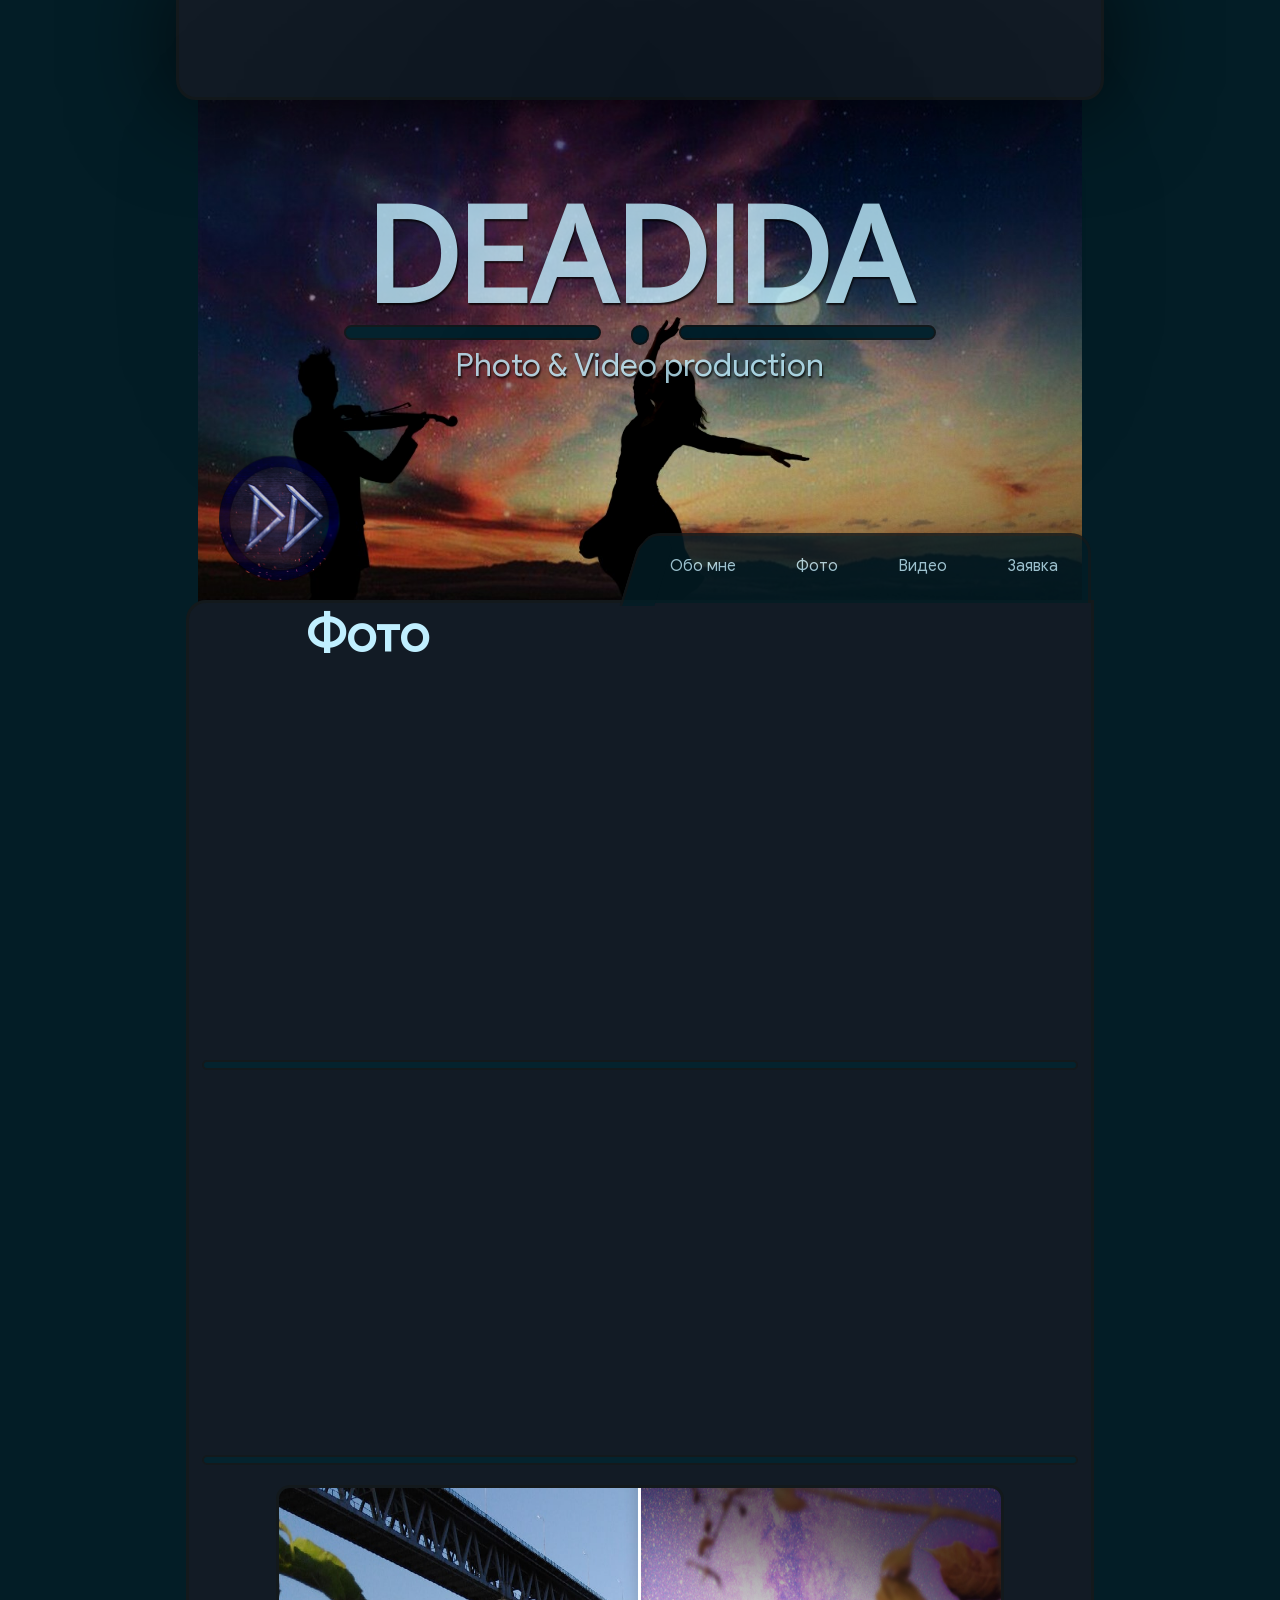
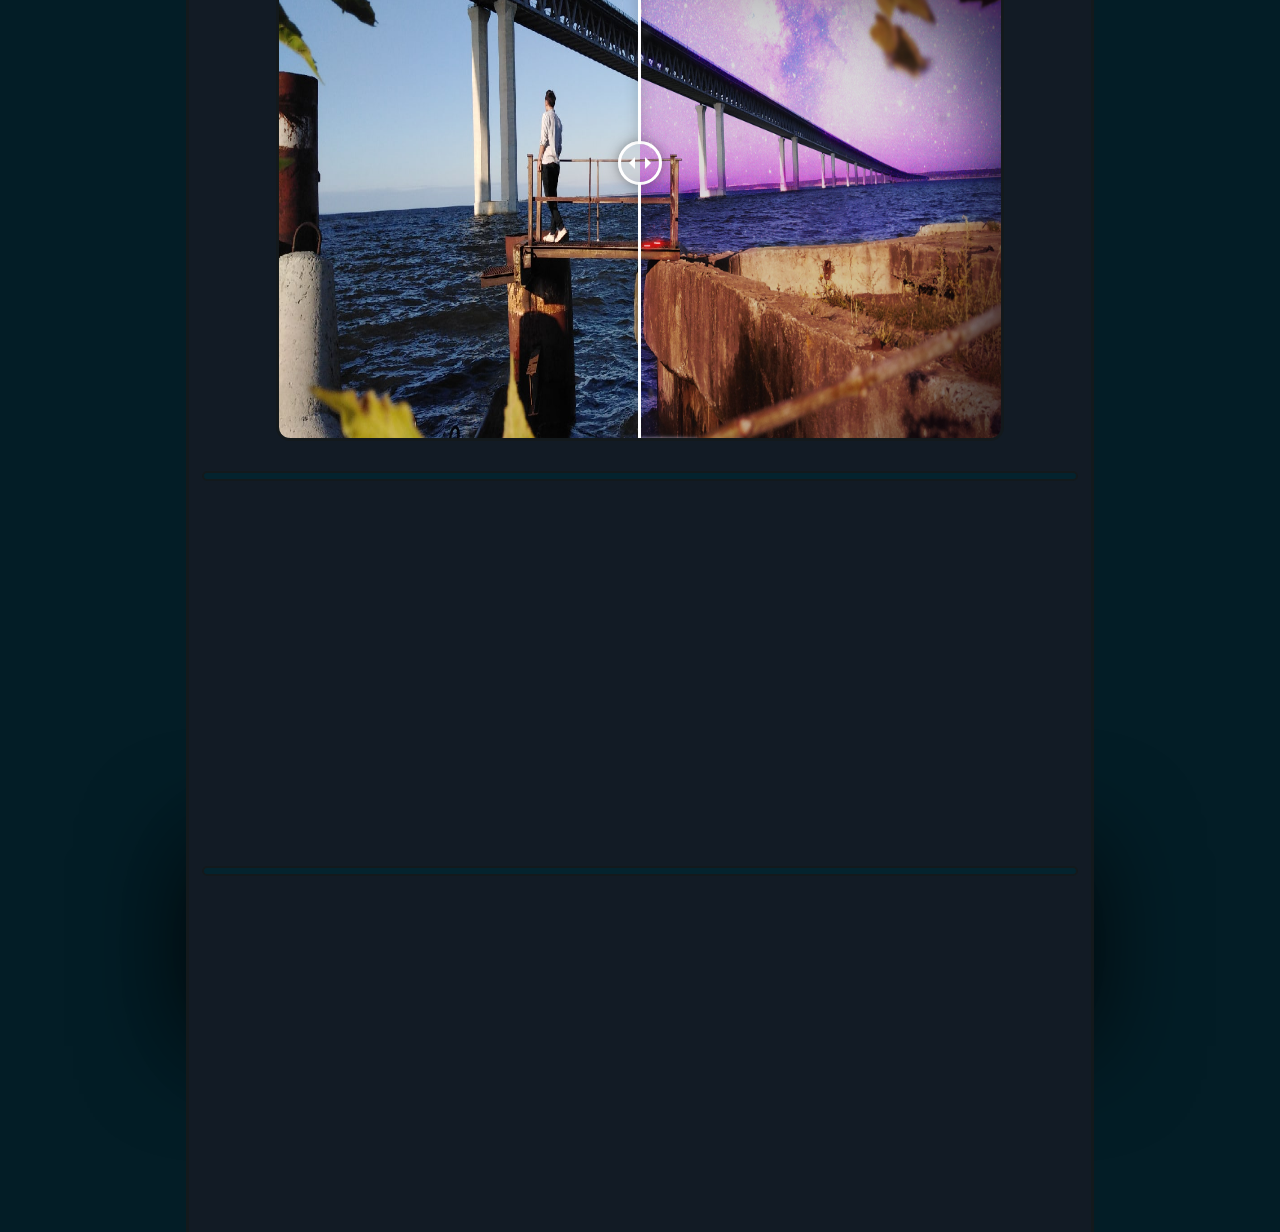
==== photo.html @ 8d17e4a0 "Add files via upload" ====
<html lang="en">
<head>
    <meta charset="UTF-8">

    <meta name="viewport" content="width=device-width, initial-scale=1.0">
    <title>Фото</title>

    <link rel="stylesheet" href="styles/styles2.css" type="text/css">
</head>
<body>
    <header speeds ="20" class="layer head">
        <div speeds ="40" class="layer headh"> </div>
        <h1 speeds ="35" class="layer" ><span class = "shad">DEADIDA<span></h1>
            <div speeds ="45" class="layer conteinerofline">
                <div class="citem1"></div>
                <div class="citem2"></div>
                <div class="citem1"></div>
            </div>
        <div class="layer"><small ><span speeds ="235" class = " shad">  Photo & Video production</span></div></small>
    </header>
    
    <section speeds ="40" class= "layer">
        <div class="layer section">
            <div class="plaash">
            </div>
            <div speeds = "70" class="layer1 logo"><img src="images/logo.png" alt="это был логотип" class = "ImgSize"></div>
            <nav>
                <div class="navitem"><a href="about.html"><span class = "i1">Обо мне</span></a></div>
                <div class="navitem"><a href="photo.html"><span class = "i2">Фото</span></a></div>
                <div class="navitem"><a href="#"><span class = "i3">Видео</span></a></div>
                <div class="navitem"><a href="#"><span class = "i5">Заявка</span></a></div>
            </nav>
        </div>
        <h2 class = "me">Фото</h2>
        <div class = "section2">
            <div class="galleryContainer">
                <div class="gal gal1"></div>
                <div class="gal gal2"></div>

                <div id = "Arrow"class="gal Arrow"></div>
            </div>
            <div class="galleryContainer">
                <div class="gal gal3"></div>
                <div class="gal gal4"></div>
                <div id = "Arrow"class="gal Arrow"></div>
            </div>
            
        </div>
        
        
        <div class = "section2">
            <div class="descriptionContainer">
                <div class=" desc1"><h4>Зомби<br></h4> Рисунок:<br> https://vk.com/bublichek_official<br>
                Обработка:<br><a href="https://vk.com/davidal"> <span>deadida</div></span></a>
                <div class="desc1"><h4>На марс<br></h4> Работа, сделанная мной за пару часов в качестве небольшой практики</div>
                <div class="desc1"><h4>Новая жизнь<br></h4> Вдохновлено баком моего деда, который не чистился неделями, бак тоже</div>
                <div class="desc1"><h4>Арка<br></h4> Работа сделанная в качестве обложки для трека малоизвестного исполнителя, позже была изменена, так и не выйдя в таком виде</div></div>
        </div>
        <div class=" line"></div>
       
            
        <div class = "section2">
            <div class="gallery2 galleryContainer">
                <div class="gal gal5"></div>
                <div class="gal gal6"></div>

                <div id = "Arrow"class="gal Arrow"></div>
            </div>
            <div class="gallery2 galleryContainer">
                <div class="gal gal7"></div>
                <div class="gal gal8"></div>
                <div id = "Arrow"class="gal Arrow"></div>
            </div>
            
        </div>
        <div class = "section2">
            <div class="descriptionContainer">
                <div class="desc2 desc1"><h4>Муранья<br></h4> Помните муранью из "Выжить после"? Это она сейчас. Помолодела<br> <a href="https://vk.com/natasha.krotkova"><span>Модель: Наталья</a></span></div>
                <div class="desc2 desc1"><h4>Две стороны<br></h4> Работа, сделанная для конкурса какой-то непонятной блогерши, я очень хотел косметику</div>
                <div class="desc2 desc1"><h4>Inside<br></h4> После лекции у каждого из нас в голове вода</div>
                <div class="desc2 desc1"><h4>Муранья 2.0<br></h4> Да, мураньи любят фоткаться <br><a href="https://www.instagram.com/rvr.lnv/"> <span>Модель: Наталья </a></div></span></div>
        </div>
        <div class=" line"></div>
        <div id="Box">
            <img src = "images/before.jpg" class="el1">
            <img src = "images/after.jpg" class="el1">
        </div>
        <div class=" line"></div>
        <div class = "section2">
            <div class="gallery3 galleryContainer">
                <div class="gal gal9"></div>
                <div class="gal gal10"></div>

                <div id = "Arrow"class="gal Arrow"></div>
            </div>
            <div class="gallery3 galleryContainer">
                <div class="gal gal11"></div>
                <div class="gal gal12"></div>
                <div id = "Arrow"class="gal Arrow"></div>
            </div>
            
        </div>
        <div class = "section2">
            <div class="descriptionContainer">
                <div class="desc3 desc1"><h4>Logo<br></h4> Мой первый логотип, осмысленно стыренный из WoW</div>
                <div class="desc3 desc1"><h4>Я<br></h4> Это я вам просто напоминаю, какой я красивый</div>
                <div class="desc3 desc1"><h4>Без башни<br></h4> Иногда нужно взять себя в руки</div>
                <div class="desc3 desc1"><h4>DreamWorks<br></h4> Мечты работают, только если работаешь ты</div></div>
        </div>
        <div class=" line"></div>
        <div class = "section2">
            <div class="gallery4 galleryContainer">
                <div class="gal gal13"></div>
                <div class="gal gal14"></div>

                <div id = "Arrow"class="gal Arrow"></div>
            </div>
            <div class="gallery4 galleryContainer">
                <div class="gal gal15"></div>
                <div class="gal gal16"></div>
                <div id = "Arrow"class="gal Arrow"></div>
            </div>
            
        </div>
        <div class = "section2">
            <div class="descriptionContainer">
                <div class="desc4 desc1"><h4>Музыкант<br></h4> Я мечтала стать музыкантом, но стала человеком</div>
                <div class="desc4 desc1"><h4>TL logo<br></h4> Логотип одного бездарного музыканта</div>
                <div class="desc4 desc1"><h4>Devil<br></h4> Обработка пластилиновой фотографии не пластилиновым фотошщопом</div>
                <div class="desc4 desc1"><h4>1st Logo<br></h4>Мой первый логотип, нарисованный за 12 часов в фотошопе. Художники могут всю ночь</div></div>
        </div>
        
    </section></div></div></div>
<div class="pos"></div><div class="prefooter"></div></div>
<div class="pos2 layer" speeds = "10000" ></div>
    <footer class=" layer" speeds = "-10" >
        <div class="SvgCont">
            <a href="https://twitter.com/Deadida322" class="SvgItem1"></a>
            <a href="https://www.youtube.com/channel/UCnaMoszaAuo6QIQ1X-cICiA" div class="SvgItem2"></a>
            <a href="https://vk.com/davidal" div class="SvgItem3"></a>
            <a href="https://www.instagram.com/deadida32/" class="SvgItem4"></a>
        </div>
    </footer></div>
    <script src="js/jquery-1.12.4.min.js"></script>
    <script src="js/jquery.event.move.js" type="text/javascript"></script>
    <script src="js/jquery.twentytwenty.js" type="text/javascript"></script>
    <link rel="stylesheet" href="css/twentytwenty.css" type="text/css" media="screen" />
    <script src="main.js">
    $('#BeforeAfterContainer').twentytwenty()
</script>
<script>
    $('#Box').twentytwenty({
        before_label:'До магии',
        after_label:'После магии',
    });
    </script>
</body>

</html>
---- styles/styles2.css ----
@font-face{
    font-family: GoogleS; 
    src: url(fonts/WebFont.ttf);

}

* {
    box-sizing: border-box;
    margin: 0px;
    padding: 0;
    
}
a { z-index: 30; 
    text-decoration: none; 
    color: #c0efff;
   } 
a:hover { text-decoration: none; }
body{
    margin: 0;
    padding: 0;
    background: #031d26;
    font-family: 'GoogleS';
    color: #c0efff;
}

header{
    position: relative;
    text-align: center;
    box-sizing: border-box;
    min-height: 80%;
    padding-top: 10%;
    width: 69%;
    background-position:center;
    background-image: url(../images/main2.jpg);
    background-size:cover;
    left: 15.5%;
    right: 22.5%;
    margin-top: 50px;

}

h1{
    font-size: 200px;
    opacity: 0.8;
}
h2{
    font-size: 50px;
}
.shad{
    text-shadow: 1px 2px 2px black, 0 0 2em black;
}
small{
    padding: -15px;
    font-size:55px;
    opacity: 0.8;
}
.headh{
    display: block;
    position: absolute;
    top:-70px;
    left: -2.5%;
    background-color:#121b25;
    width: 105%;
    height: 120px;
    border-radius: 0px 0px 20px 20px;
    border: 3px solid #13191c;
    box-shadow: 0 0.2px 100px 2px rgba(0,0,0,0.7);
}
.conteinerofline{
    margin: 0 auto;
    margin-top: -15px;
    display:flex;
    top: 30%;
    justify-content: space-around;
    width: 67%;

}

.citem1{
    width: 50%;
    height: 15px;
    background-color: #04232e;
    border-radius: 15px;
    border: 2px solid #13191c;
}
.citem2{
    margin-left: 30px;
    margin-right: 30px;
    width: 20px;
    height: 20px;
    background-color: #04232e;
    border-radius: 15px;
    border: 2px solid #13191c;
}
nav{
    width:100%;
    height: 40px;
    display: flex;
    justify-content: space-around;
    align-items: start;

}
.navitem{
    min-width:70px;
}
.section{
    position: relative;
    width:50%;
    top: -70px;
    background-color:rgba(3,29,38,1);
    left: 50%;
    right: 15%;
    height: 70px;
    padding-top:20px;
    border-right: 3px solid #13191c;
    border-top: 3px solid #13191c;
    border-radius: 20px 20px 0px 0px;
    opacity: 80%;
}
.logo{
    position: absolute;
    top: -130px;
    left: -94%;
    width: 30%;
}
section{
    position: relative;
    top:-50px;
    left: 14.5%;
    right: 15%;
    background-color:#121b25;
    border: 3px solid #13191c;
    width: 71%;
    border-radius: 20px 0px 0px 0px;
    z-index: 2;

}
.section2{
    display: flex;
    justify-content: space-between;
    width: 93%;
    margin-left: 5%;

}
.plaash{
    background-color:rgba(3,29,38,1);
    transform: skewX(-17deg);
    width: 2.8%;
    height: 70px;
    top:0;
    left:-1.2%;
    position: absolute;
    border-radius: 20px 20px 0px 0px;
    border-left: 3px solid #13191c;
}
span{
    transition: all ease-in-out 0.5s;
}
 a span:hover {
    text-decoration: underline;
    color: #38c4f4;
    font-size: 30px;
    transition: all ease-in-out 0.3s;
    text-shadow: 1px 2px 2px black;
    
   }
.ya{
    border-radius: 15px;
    width: 100%;
    margin-bottom: 40px;
}
.about{
    width: 30%; 
    margin-top: 10px;
    font-size: 20px;
    text-align:left;}
.me{
    margin-left: 13%;
    margin-top: -70px;

}
.line{
    width: 97%;
    height: 10px;
    background-color: #04232e;
    border-radius: 15px;
    border: 2px solid #13191c;
    position: absolute;
    left: 1.5%;
}
.AeContainer{
    display: flex;
    margin-top: 20px;
    justify-content: space-around;
    transition: ease-in-out 0.3s;
}
.AeContainer img:hover {
    transform: scale(1.2);
    transition: ease-in-out 0.3s;
   
}
#lay3 :hover {
    width: 40%;
    background-color: #25c5ff;
   
}

.AeContainer img{
    transition: ease-in-out 0.3s;
   
}
.AeItem{
    position: relative;
    width:25%;
    margin: 30px;
    border: 2px solid #13191c;
}
.AeItemIMG{
    margin-left: 0%;
    width: 10vw;
    border: 2px solid #13191c;
}
.ContainerOf3lines{
    display: flex;
    margin-top: 10px;
    justify-content: space-around;
}
.lines3{
    height: 10px;
    width: 30%;
    background-color: #04232e;
    border-radius: 15px;
    border: 2px solid #13191c;
}
.lines2{
    width: 30%;
}
.ContainerOf2lines{
    width: 60vw;
    display: flex;
    margin-top: 10px;
    margin-left: 5%;
    justify-content: space-around;

}
.lines1{
    width: 100%;
    margin-left: 10%;
    padding-left: 7%;

}
.ImgSize{
    width: 90%;
}
.pos{
    position: relative;
    margin-top: -780px; 
}
.pos2{
    position: relative;
    margin-top: -290px; 
}
.prefooter{
    position: relative;
    left: 15%;
    bottom: 100px;
    width:70%;
    height:600px;
    display: block;
    border-radius: 15px;
    border: 2px solid #13191c;
    background-image: url(../images/pf2.jpg);
    background-position:center;
    background-size: cover;

}
footer{
    position: relative;
    display: flex;
    background-color:#121b25;
    height: 200px;
    width: 71%;
    left: 14.5%;
    top: -20px;
    z-index: 1;
    border-radius: 20px 20px 0px 0px;
    border: 3px solid #13191c;
    box-shadow: 0 0.2px 100px 2px rgba(0,0,0,0.7);
}
.SvgCont{
    display: flex;
    margin-top: 10px;
    width: 100%;
    margin-top: 30px;
    height:70%;
    justify-content: space-around;
}
.SvgItem1{
    transition: all ease-in-out 0.5s;
    background-image: url(../images/tw1.svg);
    background-position:center;
    background-size: cover;
    width: 130px;
    border-radius: 1500px;
    box-shadow: 0 0.2px 100px 2px rgba(0,0,0,0.7);
}
.SvgItem2{
    transition: all ease-in-out 0.5s;
    background-image: url(../images/yt1.svg);
    background-size: cover;
    width: 140px;
    background-position:center;
}
.SvgItem3{
    transition: all ease-in-out 0.5s;
    background-image: url(../images/vk1.svg);
    background-size: cover;
    width: 140px;;
    background-position:center;
}
.SvgItem4{
    
    background-image: url(../images/inst1.svg);
    background-size: cover;
    border-radius: 150px;
    width: 130px;;
    box-shadow: 0 0.2px 50px 2px rgba(0,0,0,0.7);
    transition: all ease-in-out 0.5s;
    background-position:center;
}
.SvgItem1:hover{
    transition: all ease-in-out 0.5s;
    background-image: url(../images/tw2.svg);
    border-radius: 150px;
    box-shadow: 0 0.2px 100px 2px rgba(0,0,0,0);
    
}
.SvgItem2:hover{
    background-image: url(../images/yt2.svg);
    transition: all ease-in-out 0.5s;
}
.SvgItem3:hover{
    background-image: url(../images/vk2.svg);
    transition: all ease-in-out 0.5s;
}
.SvgItem4:hover{
    background-image: url(../images/inst2.svg);
    transition: all ease-in-out 0.5s;
    box-shadow: 0 0.2px 100px 2px rgba(0,0,0,0);
}
.AeContainer2{
    display: flex;
    margin-top: 620px;
    height:100px;
    justify-content: space-around;
    transition: ease-in-out 0.3s;
}
.AeItemIMG2{
    margin: 10%;
    width: 5vw;

}


.galleryContainer{
    display: flex;
    width: 0%;
    height: 150px;
    margin-top: 20px;
    justify-content: space-around;
}
.gal1{
    transition: all ease-in-out 0.5s;
    background-image: url(../images/gal1.webp);
    background-position:center;
    background-size: cover;
    width: 40%;
    height: 200px;
    border-radius: 15px;
    box-shadow: 0 0.2px 100px 2px rgba(0,0,0,0.3);
    border: 3px solid #13191c;
}

.Arrow{
    transition: all ease-in-out 0.5s;
    margin-top: 65px;
    background-image: url(../images/Arrow.png);
    background-position:center;
    background-size: cover;
    width: 40%;
    height: 50px;
    border-radius: 2px;
    display: block;

}
.posl{
    position: relative;
    top: 250px;
}
.gal2{
    transition: all ease-in-out 0.5s;
    background-image: url(../images/gal2.webp);
    background-position:center;
    background-size: cover;
    width: 40%;
    height: 200px;
    border-radius: 15px;
    box-shadow: 0 0.2px 100px 2px rgba(0,0,0,0.3);
    border: 3px solid #13191c;
        border: 3px solid #13191c;
}
.gal3{
    transition: all ease-in-out 0.5s;
    background-image: url(../images/gal3.webp);
    background-position:center;
    background-size: cover;
    width: 40%;
    height: 200px;
    border-radius: 15px;
    box-shadow: 0 0.2px 100px 2px rgba(0,0,0,0.3);
    border: 3px solid #13191c;

}
.gal4{
    transition: all ease-in-out 0.5s;
    background-image: url(../images/gal4.webp);
    background-position:center;
    background-size: cover;
    width: 40%;
    height: 200px;
    border-radius: 15px;
    box-shadow: 0 0.2px 100px 2px rgba(0,0,0,0.3);
    border: 3px solid #13191c;

}
.gal5{
    transition: all ease-in-out 0.5s;
    background-image: url(../images/gal5.webp);
    background-position:center;
    background-size: cover;
    width: 40%;
    height: 200px;
    border-radius: 15px;
    box-shadow: 0 0.2px 100px 2px rgba(0,0,0,0.3);
    border: 3px solid #13191c;

}.gal6{
    transition: all ease-in-out 0.5s;
    background-image: url(../images/gal6.webp);
    background-position:center;
    background-size: cover;
    width: 40%;
    height: 200px;
    border-radius: 15px;
    box-shadow: 0 0.2px 100px 2px rgba(0,0,0,0.3);
    border: 3px solid #13191c;

}.gal7{
    transition: all ease-in-out 0.5s;
    background-image: url(../images/gal7.webp);
    background-position:center;
    background-size: cover;
    width: 40%;
    height: 200px;
    border-radius: 15px;
    box-shadow: 0 0.2px 100px 2px rgba(0,0,0,0.3);
    border: 3px solid #13191c;

}

.gal8{
    transition: all ease-in-out 0.5s;
    background-image: url(../images/gal8.webp);
    background-position:center;
    background-size: cover;
    width: 40%;
    height: 200px;
    border-radius: 15px;
    box-shadow: 0 0.2px 100px 2px rgba(0,0,0,0.3);
    border: 3px solid #13191c;

}
.gal9{
    transition: all ease-in-out 0.5s;
    background-image: url(../images/gal9.webp);
    background-position:center;
    background-size: cover;
    width: 40%;
    height: 200px;
    border-radius: 15px;
    box-shadow: 0 0.2px 100px 2px rgba(0,0,0,0.3);
    border: 3px solid #13191c;

}
.gal10{
    transition: all ease-in-out 0.5s;
    background-image: url(../images/about1.jpg);
    background-position:center;
    background-size: cover;
    width: 40%;
    height: 200px;
    border-radius: 15px;
    box-shadow: 0 0.2px 100px 2px rgba(0,0,0,0.3);
    border: 3px solid #13191c;

}
.gal11{
    transition: all ease-in-out 0.5s;
    background-image: url(../images/gal11.webp);
    background-position:center;
    background-size: cover;
    width: 40%;
    height: 200px;
    border-radius: 15px;
    box-shadow: 0 0.2px 100px 2px rgba(0,0,0,0.3);
    border: 3px solid #13191c;

}
.gal12{
    transition: all ease-in-out 0.5s;
    background-image: url(../images/gal12.webp);
    background-position:center;
    background-size: cover;
    width: 40%;
    height: 200px;
    border-radius: 15px;
    box-shadow: 0 0.2px 100px 2px rgba(0,0,0,0.3);
    border: 3px solid #13191c;

}
.gal13{
    transition: all ease-in-out 0.5s;
    background-image: url(../images/gal13.webp);
    background-position:center;
    background-size: cover;
    width: 40%;
    height: 200px;
    border-radius: 15px;
    box-shadow: 0 0.2px 100px 2px rgba(0,0,0,0.3);
    border: 3px solid #13191c;

}
.gal14{
    transition: all ease-in-out 0.5s;
    background-image: url(../images/gal14.webp);
    background-position:center;
    background-size: cover;
    width: 40%;
    height: 200px;
    border-radius: 15px;
    box-shadow: 0 0.2px 100px 2px rgba(0,0,0,0.3);
    border: 3px solid #13191c;

}
.gal15{
    transition: all ease-in-out 0.5s;
    background-image: url(../images/gal15.webp);
    background-position:center;
    background-size: cover;
    width: 40%;
    height: 200px;
    border-radius: 15px;
    box-shadow: 0 0.2px 100px 2px rgba(0,0,0,0.3);
    border: 3px solid #13191c;

}
.gal16{
    transition: all ease-in-out 0.5s;
    background-image: url(../images/gal16.webp);
    background-position:center;
    background-size: cover;
    width: 40%;
    height: 200px;
    border-radius: 15px;
    box-shadow: 0 0.2px 100px 2px rgba(0,0,0,0.3);
    border: 3px solid #13191c;

}
.descriptionContainer{
    display: flex;
    width: 100%;
    height: 170px;
    margin-top: 55px;
    justify-content: space-around;
}
.desc1{
    margin-left: 0%;
    width: 20%;
    text-align: center;
}
.gal:hover{
    transform: scale(1.2);
    box-shadow: 0 0.2px 100px 2px rgba(0, 204, 255, 0.5);
    z-index: 300;
    cursor: pointer;
}
.descriptionContainer > a:hover{
    font-size: 6px;
    color: #25c5ff;

}
#Box{
    margin: 30px auto;
    width: 80%;
    height: 550px;
    z-index: 40000000;
    border-radius: 14px;
    border: 3px solid #13191c;
}
.el1{
    width: 100%;
    height: 550px;
}

@media screen and (max-width: 1600px){
    .about{
        font-size: 19px;
    }
    .section2{
        width: 110%;
        margin-left: 5%;
    }
    .ya{
        top: 10%;
        width: 74%;
    }   
}
@media screen and (max-width: 1500px){
    .about{
        font-size: 18px;
    }
    .section2{
        width: 110%;
        margin-left: 5%;

    }
    .ya{
        width: 70%;
    }
    .imgsize{
        margin-top: 30px;
    }
    footer{
        height: 180px;
    }
    
}

@media screen and (max-width: 1400px){
    footer{
        height: 160px;
    }
    .imgsize{
        margin-top: 40px;
    }
    .SvgItem2{
        width: 140px;
    }
    .SvgItem3{
        width: 140px;;
    }
    .about{
        font-size: 16px;
    }
    .section2{
        width: 90%;
        margin-left: 5%;

    }
    .ya{
        width: 70%;
    }  
    header{
        position: relative;
        text-align: center;
        box-sizing: border-box;
        padding-top: 10%;
        min-height:700px;
    }
}
@media screen and (max-width: 1300px){
    footer{
        height: 100px;
    }
    .imgsize{
        margin-top: 50px;
    }
    .ya{
        position: relative;
        left: 0%;
        border-radius: 15px;
        width: 80%;
        margin-bottom: 40px;
    }   
    .section2{
        width: 90%;
        margin-left: 5%;
    }
    .about{
        width: 40%; }
    h1{
        font-size: 130px;
    }
    small{
        font-size: 32px;
    }
    .plaash{
        z-index: -1;
        width: 7.8%;
        top:0;
        left:-2.2%;
    }
    header{
        position: relative;
        text-align: center;
        box-sizing: border-box;
        padding-top: 10%;
        min-height:600px;
    }
    .prefooter{
        top: -300px;
        height:500px;
    
    }
    .AeContainer2{
        display: none;
    }
    footer{
        height: 200px;
        top: 00px;
    }
    nav{
        width:100%;
        height: 40px;
        display: flex;
        justify-content: space-around;
        align-items: start;
    
    }
    .navitem{
        min-width:40px;
    }
    a span:hover {
        font-size: 22px;
        
       }
    .prefooter{
        top: 50px;
        width:70%;
        height:600px;
    }
         
}
@media screen and (max-width: 1200px){
    .SvgCont{
        height:40%;
    }
    .SvgItem1{
        width: 60px;
    }
    .SvgItem2{
        width: 60px;;
    }
    .SvgItem3{
        width: 60px;
    }
    .SvgItem4{
        width: 60px;;
    }
    footer{
        max-height: 120px;
    }
    .imgsize{
        margin-top: 70px;
    }
    header{
        position: relative;
        text-align: center;
        box-sizing: border-box;
        padding-top: 10%;
        min-height:600px;
    }
    .pos2{
        position: relative;
        margin-top: -400px; 
    }
    
    .prefooter{
        margin-top: 350px;
        width:70%;
        height:400px;
    }
    .ya{
        position: relative;
        left: 5%;
        border-radius: 15px;
        width: 80%;
        margin-bottom: 40px;
    }   
    .section2{
        width: 90%;
        margin-left: 5%;
    }
    .about{
        width: 40%; }
    h1{
        font-size: 100px;
    }
    small{
        font-size: 30px;
    }
    .plaash{
        z-index: -1;
        width: 7.8%;
        top:0;
        left:-2.2%;
    }
    header{
        position: relative;
        text-align: center;
        box-sizing: border-box;
        padding-top: 10%;
        min-height:600px;
    }
    .prefooter{
        top: -300px;
        height:500px;
    
    }
    .AeContainer2{
        display: none;
    }
    footer{
        height: 200px;
        top: 00px;
    }
    nav{
        width:100%;
        height: 40px;
        display: flex;
        justify-content: space-around;
        align-items: start;
    
    }
    .navitem{
        min-width:40px;
    }
    a span:hover {
        font-size: 22px;
    }
}
@media screen and (max-width: 1600px){
    .about{
        width: 30%; 
        margin-top: 10px;
        font-size: 19px;
        text-align:left;}
}
@media screen and (max-width: 1500px){
    .about{
        width: 40%; 
        margin-top: 10px;
        font-size: 18px;
        text-align:left;}
        .ya{
            position: relative;
            left: 5%;
        }   
}
@media screen and (max-width: 1400px){
    .about{
        width: 100%; 
        margin-top: 10px;
        font-size: 15px;
        text-align:left;}
        .ya{
            position: relative;
            left: 30%;
            width: 80%;
        } 
}
@media screen and (max-width: 400px){
    .ya{
        position: relative;
        left: -75%;
        border-radius: 15px;
        width: 100%;
        margin-bottom: 40px;
    }   
    .section2{
        width: 120%;
        margin-left: 0%;
    }
    .about{
        text-align: center;
        position: relative;
        width: 200%;
        font-size: 7px; 
        left: 30px;
    }
    h1{
        font-size: 40px;
    }
    small{
        font-size: 18px;
    }
    .plaash{
        z-index: -1;
        width: 7.8%;
        top:0;
        left:-2.2%;
    }
    header{
        position: relative;
        text-align: center;
        box-sizing: border-box;
        padding-top: 10%;
        min-height:200px;
    }
    .prefooter{
        top: -300px;
        height:500px;
    
    }
    .AeContainer2{
        display: none;
    }
    footer{
        height: 200px;
        top: 00px;
    }
    nav{
        widows: 1100%;
        height: 20px;
        display: flex;
        justify-content: space-around;
        align-items: start;
    
    }
    .navitem{
        min-width:10px;
    }
    h2{
        font-size: 20px;
    }
    a span:hover {
        font-size: 22px;
       }
    .headh{

    top:-70px;
    left: -10.5%;
    width: 125%;
    height: 80px;

    }
    .conteinerofline{
        margin-top: 0px;
        top: 80%;
        width: 87%;
    
    }
    
    .citem1{
        width: 60%;
        height: 10px;
        background-color: #04232e;
        border-radius: 15px;
        border: 2px solid #13191c;
    }
    .citem2{
        margin-left: 30px;
        margin-right: 30px;
        width: 15px;
        height: 15px;
        background-color: #04232e;
        border-radius: 15px;
        border: 2px solid #13191c;
    }
    section{
        top:-50px;
        left: 4.5%;
        width: 91%;
        z-index: 2;
    
    }
}
---- css/twentytwenty.css ----
.twentytwenty-horizontal .twentytwenty-handle:before, .twentytwenty-horizontal .twentytwenty-handle:after, .twentytwenty-vertical .twentytwenty-handle:before, .twentytwenty-vertical .twentytwenty-handle:after {
  content: " ";
  display: block;
  background: white;
  position: absolute;
  z-index: 30;
  -webkit-box-shadow: 0px 0px 12px rgba(51, 51, 51, 0.5);
  -moz-box-shadow: 0px 0px 12px rgba(51, 51, 51, 0.5);
  box-shadow: 0px 0px 12px rgba(51, 51, 51, 0.5); }

.twentytwenty-horizontal .twentytwenty-handle:before, .twentytwenty-horizontal .twentytwenty-handle:after {
  width: 3px;
  height: 9999px;
  left: 50%;
  margin-left: -1.5px; }

.twentytwenty-vertical .twentytwenty-handle:before, .twentytwenty-vertical .twentytwenty-handle:after {
  width: 9999px;
  height: 3px;
  top: 50%;
  margin-top: -1.5px; }

.twentytwenty-before-label, .twentytwenty-after-label, .twentytwenty-overlay {
  position: absolute;
  top: 0;
  width: 100%;
  height: 100%; }

.twentytwenty-before-label, .twentytwenty-after-label, .twentytwenty-overlay {
  -webkit-transition-duration: 0.5s;
  -moz-transition-duration: 0.5s;
  transition-duration: 0.5s; }

.twentytwenty-before-label, .twentytwenty-after-label {
  -webkit-transition-property: opacity;
  -moz-transition-property: opacity;
  transition-property: opacity; }

.twentytwenty-before-label:before, .twentytwenty-after-label:before {
  color: white;
  font-size: 13px;
  letter-spacing: 0.1em; }

.twentytwenty-before-label:before, .twentytwenty-after-label:before {
  position: absolute;
  background: rgba(255, 255, 255, 0.2);
  line-height: 38px;
  padding: 0 20px;
  -webkit-border-radius: 2px;
  -moz-border-radius: 2px;
  border-radius: 2px; }

.twentytwenty-horizontal .twentytwenty-before-label:before, .twentytwenty-horizontal .twentytwenty-after-label:before {
  top: 50%;
  margin-top: -19px; }

.twentytwenty-vertical .twentytwenty-before-label:before, .twentytwenty-vertical .twentytwenty-after-label:before {
  left: 50%;
  margin-left: -45px;
  text-align: center;
  width: 90px; }

.twentytwenty-left-arrow, .twentytwenty-right-arrow, .twentytwenty-up-arrow, .twentytwenty-down-arrow {
  width: 0;
  height: 0;
  border: 6px inset transparent;
  position: absolute; }

.twentytwenty-left-arrow, .twentytwenty-right-arrow {
  top: 50%;
  margin-top: -6px; }

.twentytwenty-up-arrow, .twentytwenty-down-arrow {
  left: 50%;
  margin-left: -6px; }

.twentytwenty-container {
  -webkit-box-sizing: content-box;
  -moz-box-sizing: content-box;
  box-sizing: content-box;
  z-index: 0;
  overflow: hidden;
  position: relative;
  -webkit-user-select: none;
  -moz-user-select: none;
  -ms-user-select: none; }
  .twentytwenty-container img {
    max-width: 100%;
    position: absolute;
    top: 0;
    display: block; }
  .twentytwenty-container.active .twentytwenty-overlay, .twentytwenty-container.active :hover.twentytwenty-overlay {
    background: rgba(0, 0, 0, 0); }
    .twentytwenty-container.active .twentytwenty-overlay .twentytwenty-before-label,
    .twentytwenty-container.active .twentytwenty-overlay .twentytwenty-after-label, .twentytwenty-container.active :hover.twentytwenty-overlay .twentytwenty-before-label,
    .twentytwenty-container.active :hover.twentytwenty-overlay .twentytwenty-after-label {
      opacity: 0; }
  .twentytwenty-container * {
    -webkit-box-sizing: content-box;
    -moz-box-sizing: content-box;
    box-sizing: content-box; }

.twentytwenty-before-label {
  opacity: 0; }
  .twentytwenty-before-label:before {
    content: attr(data-content); }

.twentytwenty-after-label {
  opacity: 0; }
  .twentytwenty-after-label:before {
    content: attr(data-content); }

.twentytwenty-horizontal .twentytwenty-before-label:before {
  left: 10px; }

.twentytwenty-horizontal .twentytwenty-after-label:before {
  right: 10px; }

.twentytwenty-vertical .twentytwenty-before-label:before {
  top: 10px; }

.twentytwenty-vertical .twentytwenty-after-label:before {
  bottom: 10px; }

.twentytwenty-overlay {
  -webkit-transition-property: background;
  -moz-transition-property: background;
  transition-property: background;
  background: rgba(0, 0, 0, 0);
  z-index: 25; }
  .twentytwenty-overlay:hover {
    background: rgba(0, 0, 0, 0.5); }
    .twentytwenty-overlay:hover .twentytwenty-after-label {
      opacity: 1; }
    .twentytwenty-overlay:hover .twentytwenty-before-label {
      opacity: 1; }

.twentytwenty-before {
  z-index: 20; }

.twentytwenty-after {
  z-index: 10; }

.twentytwenty-handle {
  height: 38px;
  width: 38px;
  position: absolute;
  left: 50%;
  top: 50%;
  margin-left: -22px;
  margin-top: -22px;
  border: 3px solid white;
  -webkit-border-radius: 1000px;
  -moz-border-radius: 1000px;
  border-radius: 1000px;
  -webkit-box-shadow: 0px 0px 12px rgba(51, 51, 51, 0.5);
  -moz-box-shadow: 0px 0px 12px rgba(51, 51, 51, 0.5);
  box-shadow: 0px 0px 12px rgba(51, 51, 51, 0.5);
  z-index: 40;
  cursor: pointer; }

.twentytwenty-horizontal .twentytwenty-handle:before {
  bottom: 50%;
  margin-bottom: 22px;
  -webkit-box-shadow: 0 3px 0 white, 0px 0px 12px rgba(51, 51, 51, 0.5);
  -moz-box-shadow: 0 3px 0 white, 0px 0px 12px rgba(51, 51, 51, 0.5);
  box-shadow: 0 3px 0 white, 0px 0px 12px rgba(51, 51, 51, 0.5); }
.twentytwenty-horizontal .twentytwenty-handle:after {
  top: 50%;
  margin-top: 22px;
  -webkit-box-shadow: 0 -3px 0 white, 0px 0px 12px rgba(51, 51, 51, 0.5);
  -moz-box-shadow: 0 -3px 0 white, 0px 0px 12px rgba(51, 51, 51, 0.5);
  box-shadow: 0 -3px 0 white, 0px 0px 12px rgba(51, 51, 51, 0.5); }

.twentytwenty-vertical .twentytwenty-handle:before {
  left: 50%;
  margin-left: 22px;
  -webkit-box-shadow: 3px 0 0 white, 0px 0px 12px rgba(51, 51, 51, 0.5);
  -moz-box-shadow: 3px 0 0 white, 0px 0px 12px rgba(51, 51, 51, 0.5);
  box-shadow: 3px 0 0 white, 0px 0px 12px rgba(51, 51, 51, 0.5); }
.twentytwenty-vertical .twentytwenty-handle:after {
  right: 50%;
  margin-right: 22px;
  -webkit-box-shadow: -3px 0 0 white, 0px 0px 12px rgba(51, 51, 51, 0.5);
  -moz-box-shadow: -3px 0 0 white, 0px 0px 12px rgba(51, 51, 51, 0.5);
  box-shadow: -3px 0 0 white, 0px 0px 12px rgba(51, 51, 51, 0.5); }

.twentytwenty-left-arrow {
  border-right: 6px solid white;
  left: 50%;
  margin-left: -17px; }

.twentytwenty-right-arrow {
  border-left: 6px solid white;
  right: 50%;
  margin-right: -17px; }

.twentytwenty-up-arrow {
  border-bottom: 6px solid white;
  top: 50%;
  margin-top: -17px; }

.twentytwenty-down-arrow {
  border-top: 6px solid white;
  bottom: 50%;
  margin-bottom: -17px; }
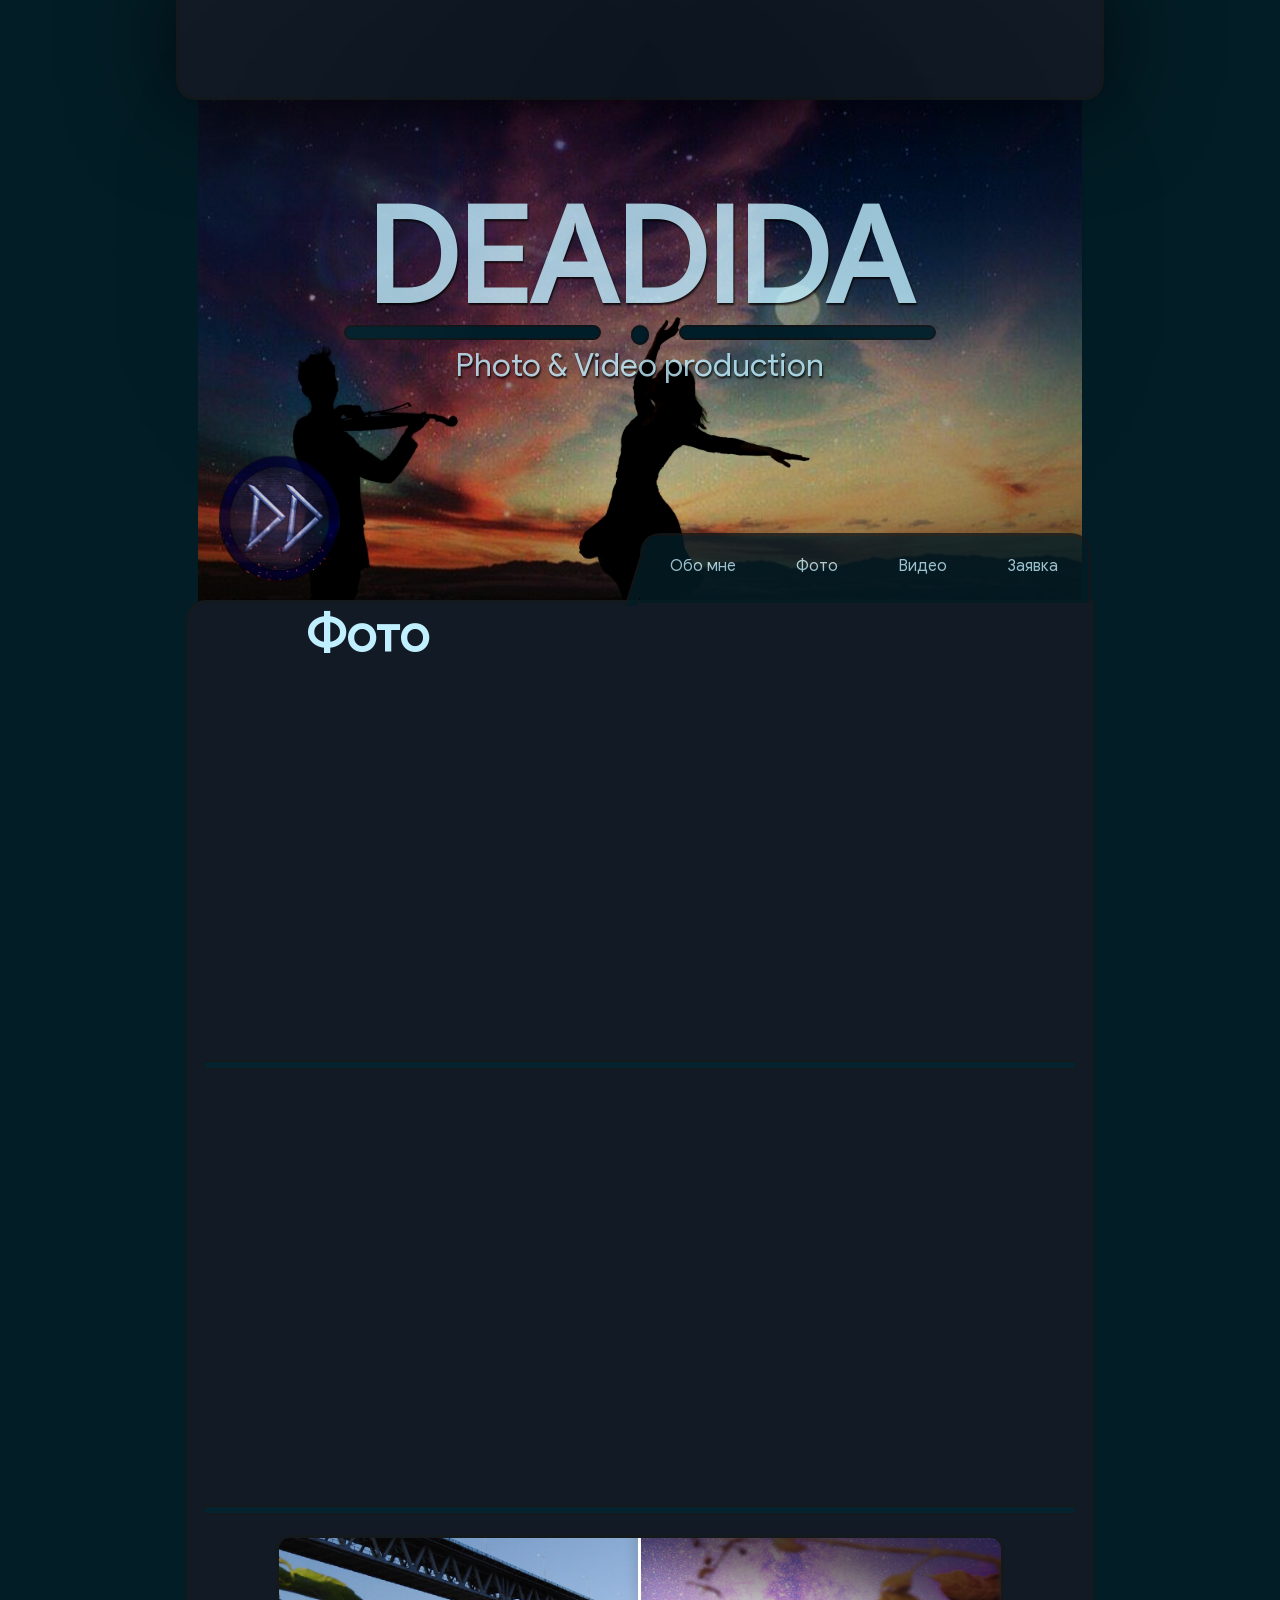
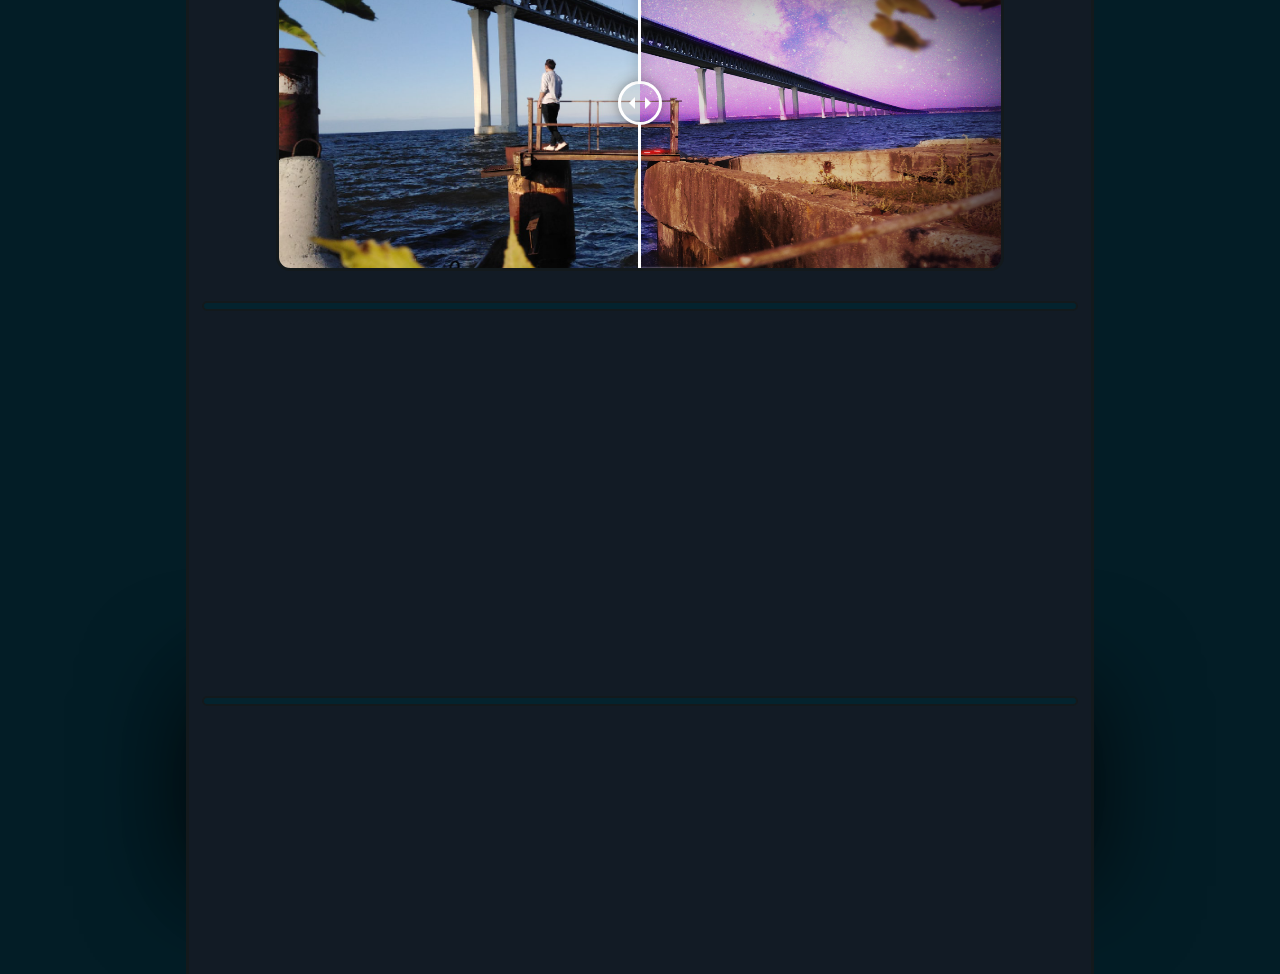
==== commit 1784522e: "Add files via upload" ====
--- a/photo.html
+++ b/photo.html
@@ -27,7 +27,7 @@
             <nav>
                 <div class="navitem"><a href="about.html"><span class = "i1">Обо мне</span></a></div>
                 <div class="navitem"><a href="photo.html"><span class = "i2">Фото</span></a></div>
-                <div class="navitem"><a href="#"><span class = "i3">Видео</span></a></div>
+                <div class="navitem"><a href="video.html"><span class = "i3">Видео</span></a></div>
                 <div class="navitem"><a href="#"><span class = "i5">Заявка</span></a></div>
             </nav>
         </div>
@@ -54,7 +54,7 @@
                 Обработка:<br><a href="https://vk.com/davidal"> <span>deadida</div></span></a>
                 <div class="desc1"><h4>На марс<br></h4> Работа, сделанная мной за пару часов в качестве небольшой практики</div>
                 <div class="desc1"><h4>Новая жизнь<br></h4> Вдохновлено баком моего деда, который не чистился неделями, бак тоже</div>
-                <div class="desc1"><h4>Арка<br></h4> Работа сделанная в качестве обложки для трека малоизвестного исполнителя, позже была изменена, так и не выйдя в таком виде</div></div>
+                <div class="desc1"><h4>Арка<br></h4> Работа сделанная в качестве обложки для трека малоизвестного исполнителя, позже была изменена.</div></div>
         </div>
         <div class=" line"></div>
        
@@ -126,8 +126,8 @@
             <div class="descriptionContainer">
                 <div class="desc4 desc1"><h4>Музыкант<br></h4> Я мечтала стать музыкантом, но стала человеком</div>
                 <div class="desc4 desc1"><h4>TL logo<br></h4> Логотип одного бездарного музыканта</div>
-                <div class="desc4 desc1"><h4>Devil<br></h4> Обработка пластилиновой фотографии не пластилиновым фотошщопом</div>
-                <div class="desc4 desc1"><h4>1st Logo<br></h4>Мой первый логотип, нарисованный за 12 часов в фотошопе. Художники могут всю ночь</div></div>
+                <div class="desc4 desc1"><h4>Devil<br></h4> Обработка пластилиновой фотографии не пластилиновым фотошопом</div>
+                <div class="desc4 desc1"><h4>1st Logo<br></h4>Мой первый логотип, нарисованный за 12 часов в фотошопе.Художники могут всю ночь</div></div>
         </div>
         
     </section></div></div></div>
--- a/styles/styles2.css
+++ b/styles/styles2.css
@@ -37,6 +37,9 @@
     right: 22.5%;
     margin-top: 50px;
 
+}
+.header2{
+    background-image: url(../images/after.jpg);
 }
 
 h1{
@@ -254,11 +257,19 @@
 }
 .pos{
     position: relative;
-    margin-top: -780px; 
+    margin-top: -800px; 
 }
 .pos2{
     position: relative;
-    margin-top: -290px; 
+    margin-top: -300px; 
+}
+.pos4{
+    position: relative;
+    margin-top: -950px; 
+}
+.pos44{
+    position: relative;
+    margin-top: -350px; 
 }
 .prefooter{
     position: relative;
@@ -274,6 +285,9 @@
     background-size: cover;
 
 }
+.prefooter2{
+    background-image: url(../images/pf3.jpg);
+}
 footer{
     position: relative;
     display: flex;
@@ -379,6 +393,7 @@
     border-radius: 15px;
     box-shadow: 0 0.2px 100px 2px rgba(0,0,0,0.3);
     border: 3px solid #13191c;
+    z-index: 300;
 }
 
 .Arrow{
@@ -391,6 +406,7 @@
     height: 50px;
     border-radius: 2px;
     display: block;
+    z-index: 300;
 
 }
 .posl{
@@ -407,7 +423,7 @@
     border-radius: 15px;
     box-shadow: 0 0.2px 100px 2px rgba(0,0,0,0.3);
     border: 3px solid #13191c;
-        border: 3px solid #13191c;
+    z-index: 300;
 }
 .gal3{
     transition: all ease-in-out 0.5s;
@@ -419,6 +435,7 @@
     border-radius: 15px;
     box-shadow: 0 0.2px 100px 2px rgba(0,0,0,0.3);
     border: 3px solid #13191c;
+    z-index: 300;
 
 }
 .gal4{
@@ -428,6 +445,7 @@
     background-size: cover;
     width: 40%;
     height: 200px;
+    z-index: 300;
     border-radius: 15px;
     box-shadow: 0 0.2px 100px 2px rgba(0,0,0,0.3);
     border: 3px solid #13191c;
@@ -439,6 +457,7 @@
     background-position:center;
     background-size: cover;
     width: 40%;
+    z-index: 300;
     height: 200px;
     border-radius: 15px;
     box-shadow: 0 0.2px 100px 2px rgba(0,0,0,0.3);
@@ -450,6 +469,7 @@
     background-position:center;
     background-size: cover;
     width: 40%;
+    z-index: 300;
     height: 200px;
     border-radius: 15px;
     box-shadow: 0 0.2px 100px 2px rgba(0,0,0,0.3);
@@ -460,6 +480,7 @@
     background-image: url(../images/gal7.webp);
     background-position:center;
     background-size: cover;
+    z-index: 300;
     width: 40%;
     height: 200px;
     border-radius: 15px;
@@ -474,6 +495,7 @@
     background-position:center;
     background-size: cover;
     width: 40%;
+    z-index: 300;
     height: 200px;
     border-radius: 15px;
     box-shadow: 0 0.2px 100px 2px rgba(0,0,0,0.3);
@@ -490,7 +512,7 @@
     border-radius: 15px;
     box-shadow: 0 0.2px 100px 2px rgba(0,0,0,0.3);
     border: 3px solid #13191c;
-
+    z-index: 300;
 }
 .gal10{
     transition: all ease-in-out 0.5s;
@@ -502,7 +524,7 @@
     border-radius: 15px;
     box-shadow: 0 0.2px 100px 2px rgba(0,0,0,0.3);
     border: 3px solid #13191c;
-
+    z-index: 300;
 }
 .gal11{
     transition: all ease-in-out 0.5s;
@@ -514,7 +536,7 @@
     border-radius: 15px;
     box-shadow: 0 0.2px 100px 2px rgba(0,0,0,0.3);
     border: 3px solid #13191c;
-
+    z-index: 300;
 }
 .gal12{
     transition: all ease-in-out 0.5s;
@@ -526,7 +548,7 @@
     border-radius: 15px;
     box-shadow: 0 0.2px 100px 2px rgba(0,0,0,0.3);
     border: 3px solid #13191c;
-
+    z-index: 300;
 }
 .gal13{
     transition: all ease-in-out 0.5s;
@@ -538,7 +560,7 @@
     border-radius: 15px;
     box-shadow: 0 0.2px 100px 2px rgba(0,0,0,0.3);
     border: 3px solid #13191c;
-
+    z-index: 300;
 }
 .gal14{
     transition: all ease-in-out 0.5s;
@@ -550,7 +572,7 @@
     border-radius: 15px;
     box-shadow: 0 0.2px 100px 2px rgba(0,0,0,0.3);
     border: 3px solid #13191c;
-
+    z-index: 300;
 }
 .gal15{
     transition: all ease-in-out 0.5s;
@@ -562,7 +584,7 @@
     border-radius: 15px;
     box-shadow: 0 0.2px 100px 2px rgba(0,0,0,0.3);
     border: 3px solid #13191c;
-
+    z-index: 300;
 }
 .gal16{
     transition: all ease-in-out 0.5s;
@@ -574,7 +596,164 @@
     border-radius: 15px;
     box-shadow: 0 0.2px 100px 2px rgba(0,0,0,0.3);
     border: 3px solid #13191c;
-
+    z-index: 300;
+}
+.gal17{
+    transition: all ease-in-out 0.5s;
+    background-image: url(../images/vid1.jpg);
+    background-position:center;
+    background-size: cover;
+    width: 40%;
+    height: 200px;
+    border-radius: 15px;
+    box-shadow: 0 0.2px 100px 2px rgba(0,0,0,0.3);
+    border: 3px solid #13191c;
+    z-index: 300;
+}
+.gal18{
+    transition: all ease-in-out 0.5s;
+    background-image: url(../images/vid2.jpg);
+    background-position:center;
+    background-size: cover;
+    width: 40%;
+    height: 200px;
+    border-radius: 15px;
+    box-shadow: 0 0.2px 100px 2px rgba(0,0,0,0.3);
+    border: 3px solid #13191c;
+    z-index: 300;
+}
+.gal19{
+    transition: all ease-in-out 0.5s;
+    background-image: url(../images/gal19.jpg);
+    background-position:center;
+    background-size: cover;
+    width: 40%;
+    height: 200px;
+    border-radius: 15px;
+    box-shadow: 0 0.2px 100px 2px rgba(0,0,0,0.3);
+    border: 3px solid #13191c;
+    z-index: 300;
+}
+.gal20{
+    transition: all ease-in-out 0.5s;
+    background-image: url(../images/gal20.jpg);
+    background-position:center;
+    background-size: cover;
+    width: 40%;
+    height: 200px;
+    border-radius: 15px;
+    box-shadow: 0 0.2px 100px 2px rgba(0,0,0,0.3);
+    border: 3px solid #13191c;
+    z-index: 300;
+}
+.gal21{
+    transition: all ease-in-out 0.5s;
+    background-image: url(../images/gal21.jpg);
+    background-position:center;
+    background-size: cover;
+    width: 40%;
+    height: 200px;
+    border-radius: 15px;
+    box-shadow: 0 0.2px 100px 2px rgba(0,0,0,0.3);
+    border: 3px solid #13191c;
+    z-index: 300;
+}
+.gal22{
+    transition: all ease-in-out 0.5s;
+    background-image: url(../images/gal22.jpg);
+    background-position:center;
+    background-size: cover;
+    width: 40%;
+    height: 200px;
+    border-radius: 15px;
+    box-shadow: 0 0.2px 100px 2px rgba(0,0,0,0.3);
+    border: 3px solid #13191c;
+    z-index: 300;
+}
+.gal23{
+    transition: all ease-in-out 0.5s;
+    background-image: url(../images/gal23.jpg);
+    background-position:center;
+    background-size: cover;
+    width: 40%;
+    height: 200px;
+    border-radius: 15px;
+    box-shadow: 0 0.2px 100px 2px rgba(0,0,0,0.3);
+    border: 3px solid #13191c;
+    z-index: 300;
+}
+.gal25{
+    transition: all ease-in-out 0.5s;
+    background-image: url(../images/gal25.jpg);
+    background-position:center;
+    background-size: cover;
+    width: 40%;
+    height: 200px;
+    border-radius: 15px;
+    box-shadow: 0 0.2px 100px 2px rgba(0,0,0,0.3);
+    border: 3px solid #13191c;
+    z-index: 300;
+}
+.gal26{
+    transition: all ease-in-out 0.5s;
+    background-image: url(../images/gal26.jpg);
+    background-position:center;
+    background-size: cover;
+    width: 40%;
+    height: 200px;
+    border-radius: 15px;
+    box-shadow: 0 0.2px 100px 2px rgba(0,0,0,0.3);
+    border: 3px solid #13191c;
+    z-index: 300;
+}
+.posLine{
+    position: relative;
+    top: 100px;
+}
+.posLine2{
+
+    margin-top: 400px;
+}
+#vid1{
+    transition: all ease-in-out 0.5s;
+    background-position:center;
+    background-size: cover;
+    width: 80%;
+    height: 60%;
+    border-radius: 15px;
+    box-shadow: 0 0.2px 100px 2px rgba(0,0,0,0.3);
+    border: 3px solid #13191c;
+    z-index: 300;
+}
+#vid2{
+    transition: all ease-in-out 0.5s;
+    background-position:center;
+    background-size: cover;
+    width: 40%;
+    height: 60%;
+    border-radius: 15px;
+    box-shadow: 0 0.2px 100px 2px rgba(0,0,0,0.3);
+    border: 3px solid #13191c;
+    z-index: 300;
+}
+#vid3{
+    transition: all ease-in-out 0.5s;
+    background-position:center;
+    background-size: cover;
+    width: 80%;
+    height: 60%;
+    border-radius: 15px;
+    box-shadow: 0 0.2px 100px 2px rgba(0,0,0,0.3);
+    border: 3px solid #13191c;
+    z-index: 300;
+}
+.VidContainer{
+    display: flex;
+    width: 100%;
+    height: 160%;
+    margin-top: 20px;
+    cursor: pointer;
+    justify-content: space-around;
 }
 .descriptionContainer{
     display: flex;
@@ -588,6 +767,19 @@
     width: 20%;
     text-align: center;
 }
+.descvid1{
+    margin-left: 0%;
+    width: 80%;
+    height: 300%;
+    text-align: center;
+}
+.descriptionvidContainer{
+    display: flex;
+    width: 100%;
+    height: 70px;
+    margin-top: 55px;
+    justify-content: space-around;
+}
 .gal:hover{
     transform: scale(1.2);
     box-shadow: 0 0.2px 100px 2px rgba(0, 204, 255, 0.5);
@@ -602,35 +794,36 @@
 #Box{
     margin: 30px auto;
     width: 80%;
-    height: 550px;
+    height: 60%;
     z-index: 40000000;
     border-radius: 14px;
     border: 3px solid #13191c;
 }
 .el1{
     width: 100%;
-    height: 550px;
+    height: 100%;
+}
+.gallery2{
+    height: 140%;
 }
 
 @media screen and (max-width: 1600px){
-    .about{
-        font-size: 19px;
-    }
-    .section2{
-        width: 110%;
-        margin-left: 5%;
-    }
-    .ya{
-        top: 10%;
-        width: 74%;
-    }   
+    #Box{
+        margin: 30px auto;
+        width: 80%;
+        height: 440px;
+        z-index: 40000000;
+        border-radius: 14px;
+        border: 3px solid #13191c;
+    }
+
 }
 @media screen and (max-width: 1500px){
     .about{
         font-size: 18px;
     }
     .section2{
-        width: 110%;
+        width: 90%;
         margin-left: 5%;
 
     }
@@ -643,10 +836,33 @@
     footer{
         height: 180px;
     }
-    
-}
-
+    .pos4{
+        position: relative;
+        margin-top: -850px; 
+    }
+    .pos44{
+        position: relative;
+        margin-top: -350px; 
+    }
+    
+}
+@media screen and (max-width: 1000px){
+    .desc1{
+        font-size:12px;
+    }
+}
 @media screen and (max-width: 1400px){
+    .pos4{
+        position: relative;
+        margin-top: -760px; 
+    }
+    .pos44{
+        position: relative;
+        margin-top: -350px; 
+    }
+    .desc1{
+        font-size:14px;
+    }
     footer{
         height: 160px;
     }
@@ -679,6 +895,33 @@
     }
 }
 @media screen and (max-width: 1300px){
+    .pos2{
+        position: relative;
+        margin-top: -230px; 
+    }
+    .pos{
+
+        margin-top: -830px; 
+    }
+    .twentytwenty{
+        height: 330px;
+    }
+    .pos4{
+        position: relative;
+        margin-top: -950px; 
+    }
+    .pos44{
+        position: relative;
+        margin-top: -150px; 
+    }
+    #Box{
+        margin: 30px auto;
+        width: 80%;
+        height: 330px;
+        z-index: 40000000;
+        border-radius: 14px;
+        border: 3px solid #13191c;
+    }
     footer{
         height: 100px;
     }
@@ -704,7 +947,7 @@
     small{
         font-size: 32px;
     }
-    .plaash{
+    .{
         z-index: -1;
         width: 7.8%;
         top:0;
@@ -752,6 +995,14 @@
          
 }
 @media screen and (max-width: 1200px){
+    .pos2{
+        position: relative;
+        margin-bottom: -480px; 
+    }
+    .pos{
+        position: relative;
+        margin-top: -830px; 
+    }
     .SvgCont{
         height:40%;
     }
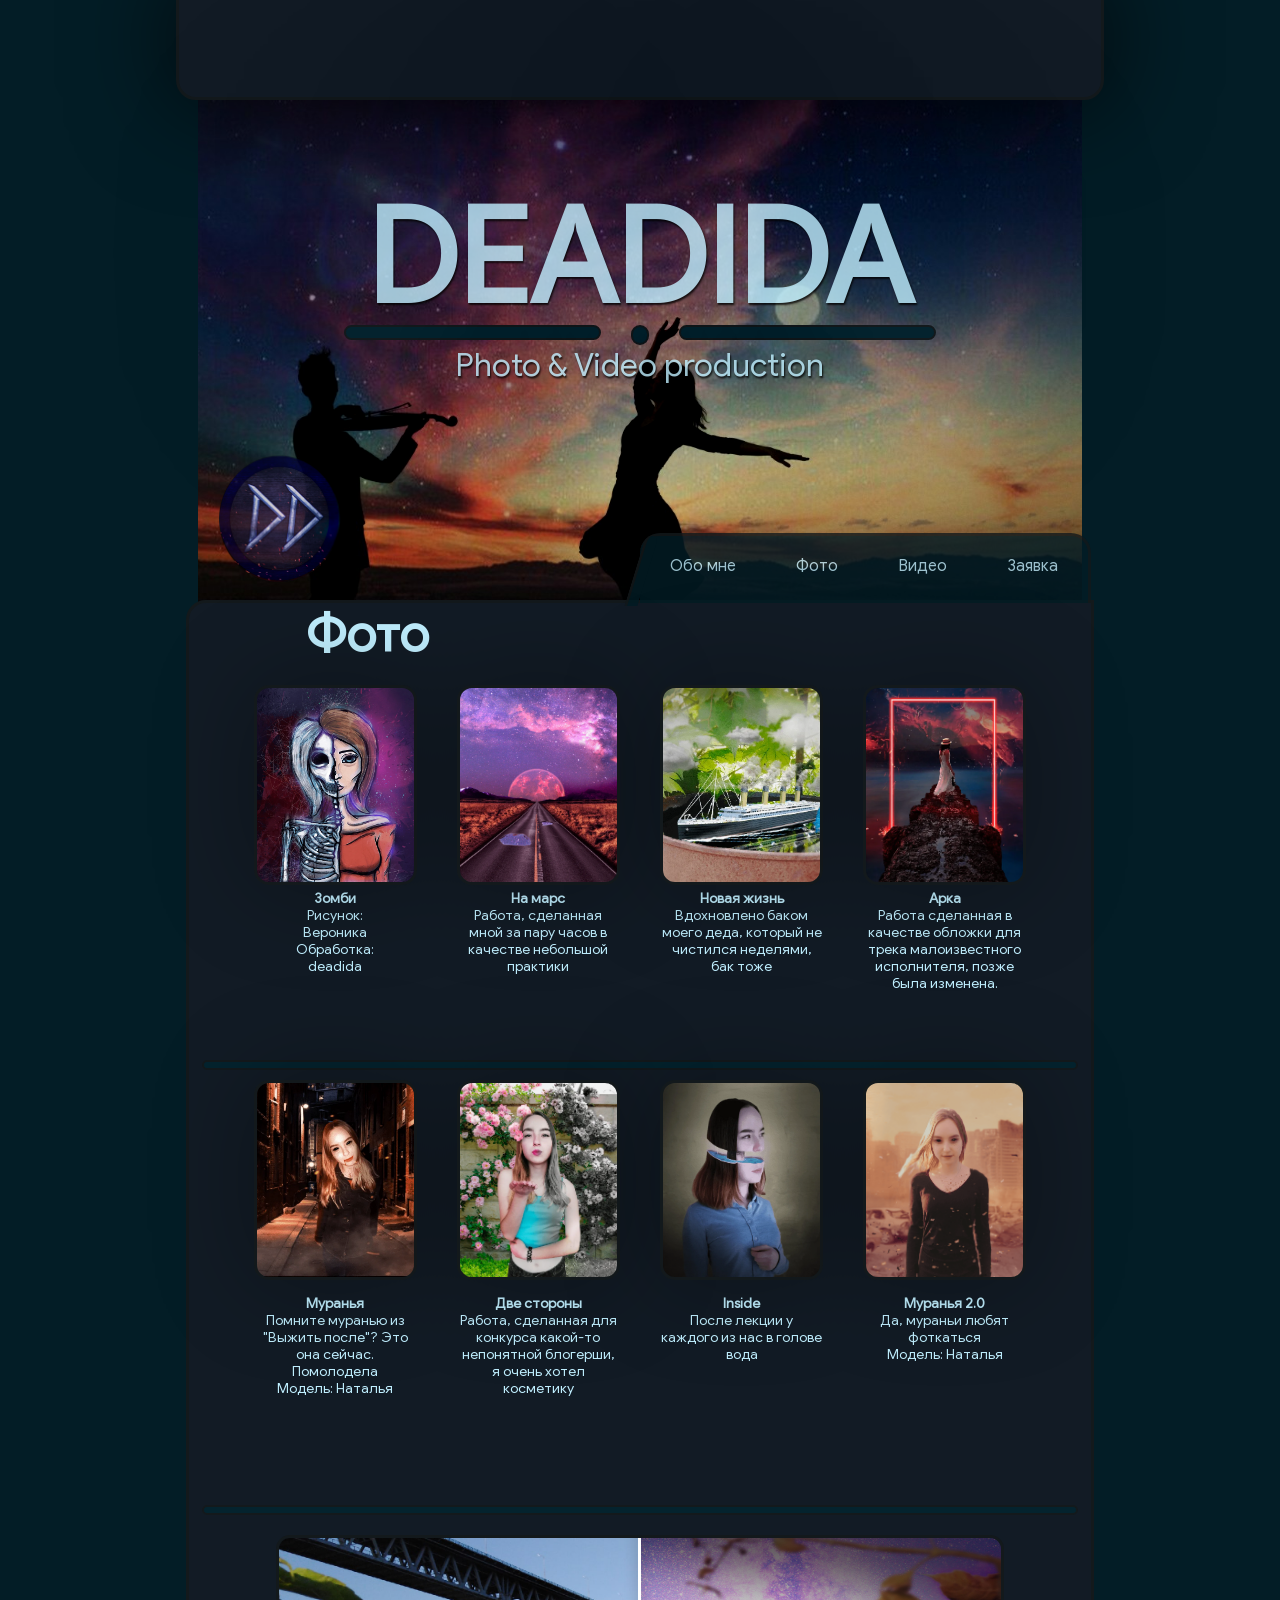
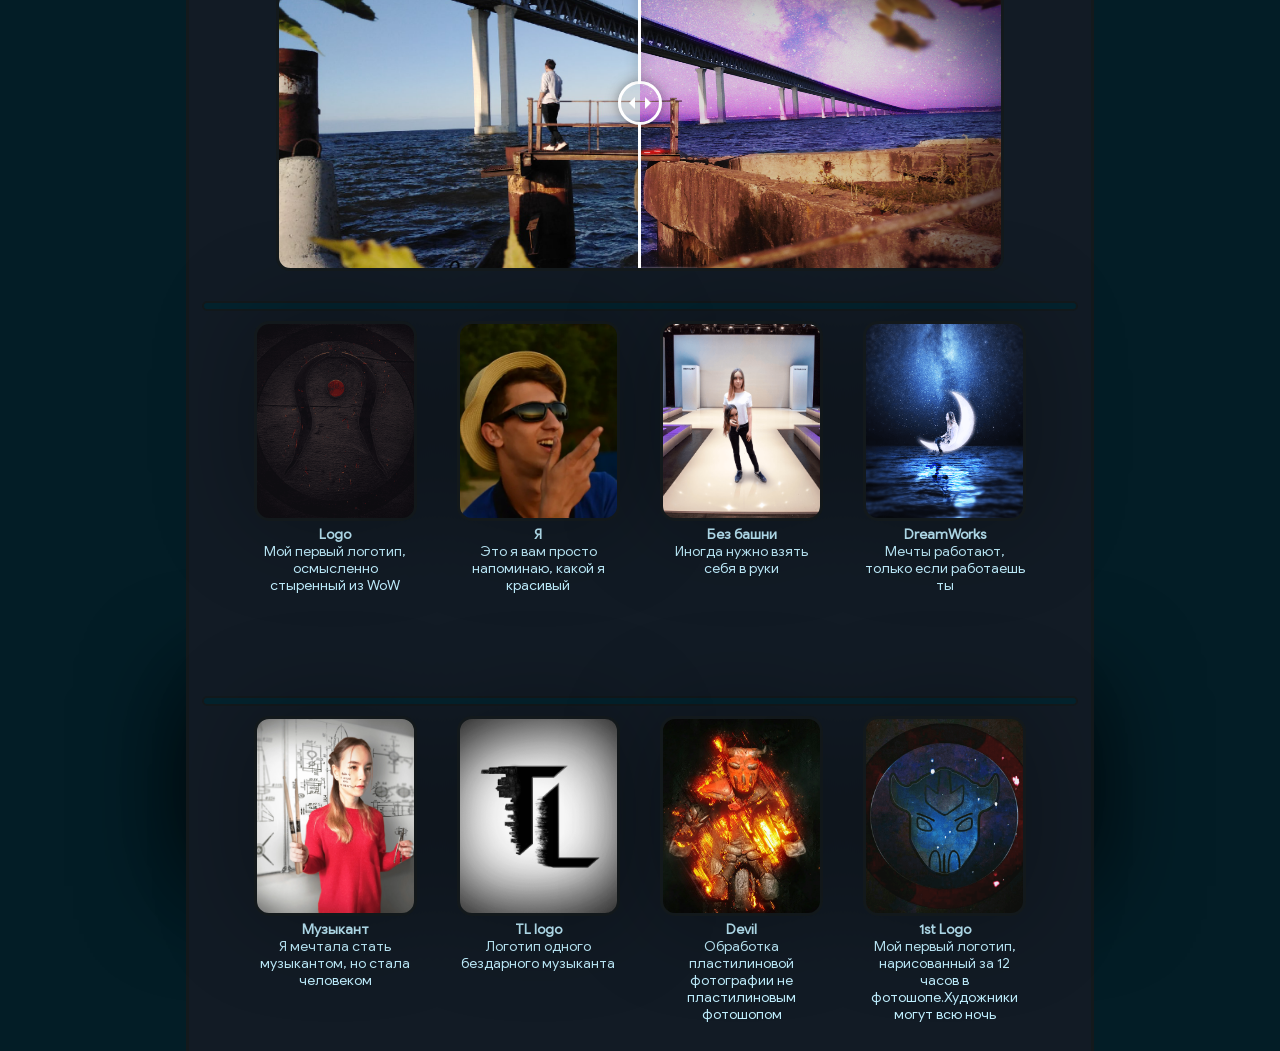
==== commit 570e4a77: "Add files via upload" ====
--- a/photo.html
+++ b/photo.html
@@ -8,8 +8,21 @@
     <link rel="stylesheet" href="styles/styles2.css" type="text/css">
 </head>
 <body>
-    <header speeds ="20" class="layer head">
-        <div speeds ="40" class="layer headh"> </div>
+    <div class="pelena"></div>
+    <div class="krest">
+        <img class = "SZ"src = "images/krest.png">
+    </div>
+    <div class="ShowPhoto">
+        <img class = "SZ"src = "">
+    </div>
+    <header speeds ="20" class=" head">
+        <div speeds ="40" class="headh"><div class="phonenav">
+            <a href="about.html" class="pnItems"><div>Обо мне</div></a>
+            <a href="photo.html" class="pnItems"><div >Фото</div></a>
+            <a href="video.html" class="pnItems"><div >Видео</div></a>
+            <a href="reg.html" class="pnItems"><div >Заявка</div></a>
+        </div>
+        <div class="humb"></div>  </div>
         <h1 speeds ="35" class="layer" ><span class = "shad">DEADIDA<span></h1>
             <div speeds ="45" class="layer conteinerofline">
                 <div class="citem1"></div>
@@ -28,21 +41,18 @@
                 <div class="navitem"><a href="about.html"><span class = "i1">Обо мне</span></a></div>
                 <div class="navitem"><a href="photo.html"><span class = "i2">Фото</span></a></div>
                 <div class="navitem"><a href="video.html"><span class = "i3">Видео</span></a></div>
-                <div class="navitem"><a href="#"><span class = "i5">Заявка</span></a></div>
+                <div class="navitem"><a href="reg.html"><span class = "i5">Заявка</span></a></div>
             </nav>
         </div>
         <h2 class = "me">Фото</h2>
         <div class = "section2">
-            <div class="galleryContainer">
+            <div class="gallery1 galleryContainer">
                 <div class="gal gal1"></div>
                 <div class="gal gal2"></div>
-
-                <div id = "Arrow"class="gal Arrow"></div>
             </div>
-            <div class="galleryContainer">
+            <div class="gallery1 galleryContainer">
                 <div class="gal gal3"></div>
                 <div class="gal gal4"></div>
-                <div id = "Arrow"class="gal Arrow"></div>
             </div>
             
         </div>
@@ -50,11 +60,11 @@
         
         <div class = "section2">
             <div class="descriptionContainer">
-                <div class=" desc1"><h4>Зомби<br></h4> Рисунок:<br> https://vk.com/bublichek_official<br>
+                <div class=" desc11 desc1"><h4>Зомби<br></h4> Рисунок:<br> Вероника<br>
                 Обработка:<br><a href="https://vk.com/davidal"> <span>deadida</div></span></a>
-                <div class="desc1"><h4>На марс<br></h4> Работа, сделанная мной за пару часов в качестве небольшой практики</div>
-                <div class="desc1"><h4>Новая жизнь<br></h4> Вдохновлено баком моего деда, который не чистился неделями, бак тоже</div>
-                <div class="desc1"><h4>Арка<br></h4> Работа сделанная в качестве обложки для трека малоизвестного исполнителя, позже была изменена.</div></div>
+                <div class="desc11 desc1"><h4>На марс<br></h4> Работа, сделанная мной за пару часов в качестве небольшой практики</div>
+                <div class="desc11 desc1"><h4>Новая жизнь<br></h4> Вдохновлено баком моего деда, который не чистился неделями, бак тоже</div>
+                <div class="desc11 desc1"><h4>Арка<br></h4> Работа сделанная в качестве обложки для трека малоизвестного исполнителя, позже была изменена.</div></div>
         </div>
         <div class=" line"></div>
        
@@ -63,13 +73,10 @@
             <div class="gallery2 galleryContainer">
                 <div class="gal gal5"></div>
                 <div class="gal gal6"></div>
-
-                <div id = "Arrow"class="gal Arrow"></div>
             </div>
             <div class="gallery2 galleryContainer">
                 <div class="gal gal7"></div>
                 <div class="gal gal8"></div>
-                <div id = "Arrow"class="gal Arrow"></div>
             </div>
             
         </div>
@@ -90,13 +97,10 @@
             <div class="gallery3 galleryContainer">
                 <div class="gal gal9"></div>
                 <div class="gal gal10"></div>
-
-                <div id = "Arrow"class="gal Arrow"></div>
             </div>
             <div class="gallery3 galleryContainer">
                 <div class="gal gal11"></div>
                 <div class="gal gal12"></div>
-                <div id = "Arrow"class="gal Arrow"></div>
             </div>
             
         </div>
@@ -112,13 +116,10 @@
             <div class="gallery4 galleryContainer">
                 <div class="gal gal13"></div>
                 <div class="gal gal14"></div>
-
-                <div id = "Arrow"class="gal Arrow"></div>
             </div>
             <div class="gallery4 galleryContainer">
                 <div class="gal gal15"></div>
                 <div class="gal gal16"></div>
-                <div id = "Arrow"class="gal Arrow"></div>
             </div>
             
         </div>
--- a/styles/styles2.css
+++ b/styles/styles2.css
@@ -3,7 +3,9 @@
     src: url(fonts/WebFont.ttf);
 
 }
-
+.phonenav{
+    display: none;
+}
 * {
     box-sizing: border-box;
     margin: 0px;
@@ -41,7 +43,54 @@
 .header2{
     background-image: url(../images/after.jpg);
 }
-
+.header4{
+    background-image: url(../images/head4.jpg);
+}
+.containerofreg{
+    margin-top: 3%;
+    display: flex;
+    justify-content: space-around;
+    width:100%;
+}
+
+form{
+    margin-left: 10%;
+    display: flex;
+    justify-content: space-around;
+    flex-direction: column;
+    text-align: center;
+    height: 400px;
+}
+input{
+    margin-left: -20%;
+    border: 2px solid #13191c;
+    border-radius:5px; 
+    background-color: #81d5ff;
+    width: 140%;
+    height: 30px;
+}
+.ie{
+    font-size: 16px;
+    height: 30px;
+}
+.ieB{
+    background-color: #003550;
+    width: 55%;
+    margin-left: 27.5%;
+    margin-top: 10%;
+    margin-bottom: 10%;
+    height: 35px;
+}
+.posreg{
+    margin-top: -280px;
+}
+.posreg2{
+    margin-top: -170px;
+}
+.regdescription{
+    width: 50%;
+    margin-top: 25px;
+}
 h1{
     font-size: 200px;
     opacity: 0.8;
@@ -76,7 +125,6 @@
     top: 30%;
     justify-content: space-around;
     width: 67%;
-
 }
 
 .citem1{
@@ -283,10 +331,12 @@
     background-image: url(../images/pf2.jpg);
     background-position:center;
     background-size: cover;
-
 }
 .prefooter2{
     background-image: url(../images/pf3.jpg);
+}
+.prefooter3{
+    background-image: url(../images/pf4.jpg);
 }
 footer{
     position: relative;
@@ -382,6 +432,37 @@
     height: 150px;
     margin-top: 20px;
     justify-content: space-around;
+    animation-duration: 1.5s;
+    animation-timing-function: ease-out;
+    animation-iteration-count: 1;
+    animation-fill-mode: forwards;
+    z-index: 4000;
+}
+@keyframes vidcont{
+    0%{
+        opacity: 0%;
+        width: 0%;
+        z-index: 4000000;
+    }
+    70%{
+        opacity: 100%;
+    }
+    100%{
+        width: 100%;
+        z-index: 40000;
+    }
+}
+@keyframes vidcont3{
+    0%{
+        opacity: 0%;
+        width: 0%;
+        z-index: 4000000;
+    }
+    100%{
+        width: 100%;
+        z-index: 40000;
+        opacity: 100%;
+    }
 }
 .gal1{
     transition: all ease-in-out 0.5s;
@@ -766,6 +847,23 @@
     margin-left: 0%;
     width: 20%;
     text-align: center;
+    animation-duration: 1.5s;
+    animation-timing-function: ease-out;
+    animation-iteration-count: 1;
+    animation-fill-mode: forwards;
+    opacity: 0;
+}
+h4{
+    z-index: 200;
+}
+@keyframes vidcont2{
+    0%{
+        opacity: 0%;
+    }
+    100%{
+        opacity: 100%;
+    }
+    
 }
 .descvid1{
     margin-left: 0%;
@@ -806,7 +904,93 @@
 .gallery2{
     height: 140%;
 }
-
+.pelena{
+    display: none;
+    width: 100%;
+    height: 110%;
+    position: fixed;
+    background-color: black;
+    opacity: 50%;
+    z-index: 29;
+    top: -5%;
+    cursor: pointer;
+}
+.ShowPhoto{
+    display: none;
+    position: fixed;
+    width: 40%;
+    margin-left: 30% ;
+    margin-top: 0% ;
+    z-index: 30;
+    background-image: ;
+    background-position: center;
+    background-image: cover;
+    border-radius: 15px;
+    animation-name: opc;
+    animation-duration: 0.5s;
+    transition: 0.5s ease-in;
+}
+.SZ{
+    border-radius: 15px;
+    width:98%;
+    margin:1%;
+}
+.krest{
+    position:fixed;
+    background-color: #b8edfd;
+    border-radius: 30px;
+    right: 31%;
+    margin-top: 1% ;
+    z-index: 32;
+    width: 30px;
+    height: 30px;
+    border: 2px solid #b8edfd;
+    opacity: 60%;
+    animation-name: opc2;
+    cursor: pointer;
+    animation-duration: 0.5s;
+    transition: 1s ease-in;
+    display: none;
+}
+.desc2{
+    margin-top: -40px;
+}
+@keyframes opc{
+    0%{
+        opacity: 0%;
+        transform: scale(0.5);
+    }
+    100%{
+        opacity: 100%;
+        transform: scale(1);
+    }
+}
+@keyframes opc2{
+    0%{
+        opacity: 0%;
+        transform: scale(0.);
+    }
+    50%{
+        opacity: 0%;
+        transform: scale(0.5);
+    }
+    100%{
+        opacity: 60%;
+        transform: scale(1);
+    }
+}
+@keyframes vidcont{
+    0%{
+        opacity: 0%;
+        width: 0%;
+    }
+    80%{
+        opacity: 100%;
+    }
+    100%{
+        width: 100%;
+    }
+}
 @media screen and (max-width: 1600px){
     #Box{
         margin: 30px auto;
@@ -819,6 +1003,12 @@
 
 }
 @media screen and (max-width: 1500px){
+    .posreg{
+        margin-top: -380px;
+    }
+    .posreg2{
+        margin-top: -170px;
+    }
     .about{
         font-size: 18px;
     }
@@ -852,14 +1042,7 @@
     }
 }
 @media screen and (max-width: 1400px){
-    .pos4{
-        position: relative;
-        margin-top: -760px; 
-    }
-    .pos44{
-        position: relative;
-        margin-top: -350px; 
-    }
+
     .desc1{
         font-size:14px;
     }
@@ -895,6 +1078,12 @@
     }
 }
 @media screen and (max-width: 1300px){
+    .posreg{
+        margin-top: -420px;
+    }
+    .posreg2{
+        margin-top: -370px;
+    }
     .pos2{
         position: relative;
         margin-top: -230px; 
@@ -995,6 +1184,14 @@
          
 }
 @media screen and (max-width: 1200px){
+    .pos4{
+        position: relative;
+        margin-top: -850px; 
+    }
+    .pos44{
+        position: relative;
+        margin-top: -480px; 
+    }
     .pos2{
         position: relative;
         margin-bottom: -480px; 
@@ -1130,24 +1327,103 @@
             width: 80%;
         } 
 }
-@media screen and (max-width: 400px){
+
+@media screen and (max-width: 700px){
+    .prefooter{
+        background-image: url(../images/pf2m.jpg);
+    }
+    .prefooter2{
+        background-image: url(../images/pf3.jpg);
+    }
+    .prefooter3{
+        background-image: url(../images/pf4m.jpg);
+    }
+    
+    .posreg{
+        margin-top: -175px;
+    }
+    .posreg2{
+        margin-top: -355px;
+    }
+    .regdescription{
+        width: 50%;
+        margin-top: 30px;
+        margin-left: 10px;
+    }
+    input{
+        margin-left: 0%;
+        border: 2px solid #13191c;
+        border-radius:5px; 
+        background-color: #81d5ff;
+        width: 100%;
+        height: 30px;
+    }
+    form{
+        margin-left: 0%;
+        display: flex;
+        justify-content: space-around;
+        flex-direction: column;
+        text-align: center;
+        height: 400px;
+    }
+    .pos4{
+        margin-top: -430px;
+    }
+    .pos44{
+        margin-top: -420px;
+    }
+    #vid1{
+        transition: all ease-in-out 0.5s;
+        background-position:center;
+        background-size: cover;
+        width: 90%;
+        height: 70%;
+       
+    }
+    .descvid1{
+        margin-top: -10%;
+        width: 80%;
+        height: 100%;
+        font-size: 13px;
+        text-align: center;
+    }
+    .pos{
+        margin-bottom: -390px;
+    }
+    .pos2{
+        margin-bottom: -420px;
+    }
+    section{
+        position: relative;
+        top:-50px;
+        left: 14.5%;
+        right: 15%;
+        background-color:#121b25;
+        border: 3px solid #13191c;
+        width: 1000vh;
+        border-radius: 15px 15px 0px 0px;
+        z-index: 2;
+    
+    }
+    .section{
+        opacity: 0%;
+    }
+    body{
+        overflow-x:hidden;
+    }
     .ya{
         position: relative;
-        left: -75%;
-        border-radius: 15px;
-        width: 100%;
-        margin-bottom: 40px;
+        left: 20%;
+        border-radius: 5px;
+        width: 60%;
+        margin-bottom: 0px;
     }   
-    .section2{
-        width: 120%;
-        margin-left: 0%;
-    }
     .about{
         text-align: center;
         position: relative;
-        width: 200%;
-        font-size: 7px; 
-        left: 30px;
+        width: 100%;
+        font-size: 12px; 
+        left: 0;
     }
     h1{
         font-size: 40px;
@@ -1196,14 +1472,64 @@
     }
     a span:hover {
         font-size: 22px;
-       }
+        }
     .headh{
-
-    top:-70px;
-    left: -10.5%;
-    width: 125%;
-    height: 80px;
-
+    position: fixed;
+    top:-25px;
+    left: -5.5%;
+    width: 110%;
+    height: 65px;
+    z-index: 30000;
+    opacity: 90%;
+
+    }
+    .humb{
+        display: block;
+        margin-top: 100px;
+        width:40px;
+        height: 40px;
+        background-image: url(../images/humb.png);
+    }
+    .phonenav{
+        font-size: 10px;
+        padding: 10px;
+        position: relative;
+        top: 25px;
+        display: flex;
+        justify-content: space-around;
+        opacity: 100%;
+        text-transform: uppercase;
+
+    }
+    .pnItems{
+        width: 25%;
+    }
+    .lines2{
+        font-size: 10px;
+        text-align:center;
+    }
+    .lines1{
+        font-size: 10px;
+    }
+    header{
+        position: relative;
+        min-height: 35%;
+        padding-top: 10%;
+        width: 97%;
+        background-position:center;
+        background-size:cover;
+        left: 1.5%;
+        right: 22.5%;
+        margin-top: 10px;
+    
+    }
+    .ContainerOf2lines{
+        width: 100%;
+        display: flex;
+        margin-top: 10px;
+        margin-left: 0%;
+        justify-content: space-around;
+    
     }
     .conteinerofline{
         margin-top: 0px;
@@ -1229,10 +1555,140 @@
         border: 2px solid #13191c;
     }
     section{
-        top:-50px;
-        left: 4.5%;
-        width: 91%;
+        top:-20px;
+        left: 0.5%;
+        width: 99%;
         z-index: 2;
     
     }
-}+    .prefooter{
+        position: relative;
+        left: 1%;
+        bottom: 100px;
+        width:98%;
+        height:250px;
+        display: block;
+        border-radius: 15px;
+        border: 2px solid #13191c;
+        background-position:center;
+        background-size: cover;
+    
+    }
+    .pos{
+        margin-top: -190px;
+    }
+    .pos2{
+        margin-top: -380px;
+    }
+    footer{
+        position: relative;
+        display: flex;
+        background-color:#121b25;
+        height: 60px;
+        width: 99%;
+        left: 0.5%;
+        top: 40px;
+        z-index: 1;
+        border-radius: 15px 15px 0px 0px;
+        
+    }
+    .SvgCont{
+        display: flex;
+        width: 100%;
+        margin-top: 10px;
+        height:60%;
+        justify-content: space-around;
+    }
+    .SvgItem1{
+        width: 40px;
+    }
+    .SvgItem2{
+        width: 40px;;
+    }
+    .SvgItem3{
+        width: 40px;
+    }
+    .SvgItem4{
+        width: 40px;;
+    }
+    .citem2{
+        margin-left: 30px;
+        margin-right: 30px;
+        width: 20px;
+        height: 15px;
+        background-color: #04232e;
+        border-radius: 15px;
+        border: 2px solid #13191c;
+    }
+    h1{
+        margin-top: 40px; 
+    }
+    .galleryContainer{
+        display: flex;
+        width: 0%;
+        height: 100px;
+        margin-top: 20px;
+        justify-content: space-around;
+        animation-duration: 0.5s;
+        animation-timing-function: ease-in;
+        animation-iteration-count: 1;
+    }
+    .gal{
+        transition: all ease-in-out 0.5s;
+        background-position:center;
+        background-size: cover;
+        width: 45%;
+        height: 100px;
+        border-radius: 15px;
+        box-shadow: 0 0.2px 100px 2px rgba(0,0,0,0.3);
+        border: 3px solid #13191c;
+        z-index: 400000000000;
+    }
+    .desc1{
+        font-size: 9px;
+        width: 25%;
+        margin-top: -20px;
+        opacity: 0%;
+    }
+    .descriptionContainer{
+        display: flex;
+        width: 100%;
+        height: 100px;
+        font-size: 10px;
+        margin-top: 25px;
+        justify-content: space-around;
+        z-index: 299;
+    }
+    #Box{
+        height: 200px;
+        width:350px;
+    }
+    .ShowPhoto{
+        display: none;
+        position: fixed;
+        width: 100%;
+        margin-left: 00% ;
+        margin-top: 10% ;
+        z-index: 30;
+        background-image: ;
+        background-position: center;
+        background-image: cover;
+        border-radius: 15px;
+        animation-name: opc;
+        animation-duration: 0.5s;
+        transition: 0.5s ease-in;
+    }
+    .krest{
+        right: 2%;
+        margin-top: 12% ;
+        width: 20px;
+        height: 20px;
+    }
+ }   
+    @media screen and (min-width: 2300px)
+    {
+        .ImgSize{
+            margin-top:-60px;
+            width: 90%;
+        }
+    }
